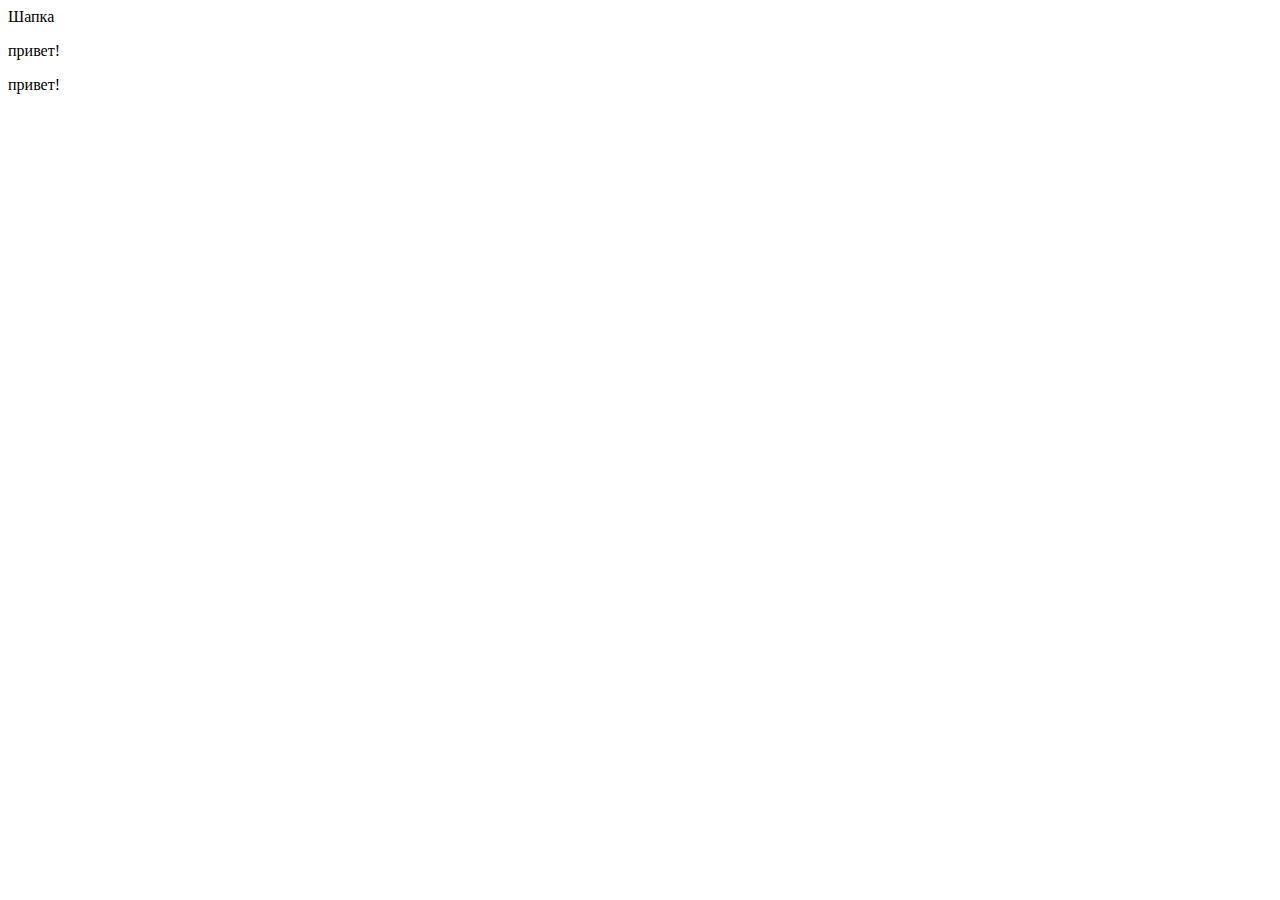
==== source/index.html @ 7884c62a "добавляет тест (#4)" ====
<!DOCTYPE html>
<html class="page" lang="ru">

<head>
	<meta charset="UTF-8">
	<title>Название проекта</title>
	<meta name="viewport" content="width=device-width,initial-scale=1">
	<link rel="stylesheet" href="styles/styles.css">
	<script src="scripts/index.js" defer></script>
</head>

<body class="page__body">
	<header class="header">Шапка</header>
	<p>привет!</p>
	<p>привет!</p>
</body>

</html>
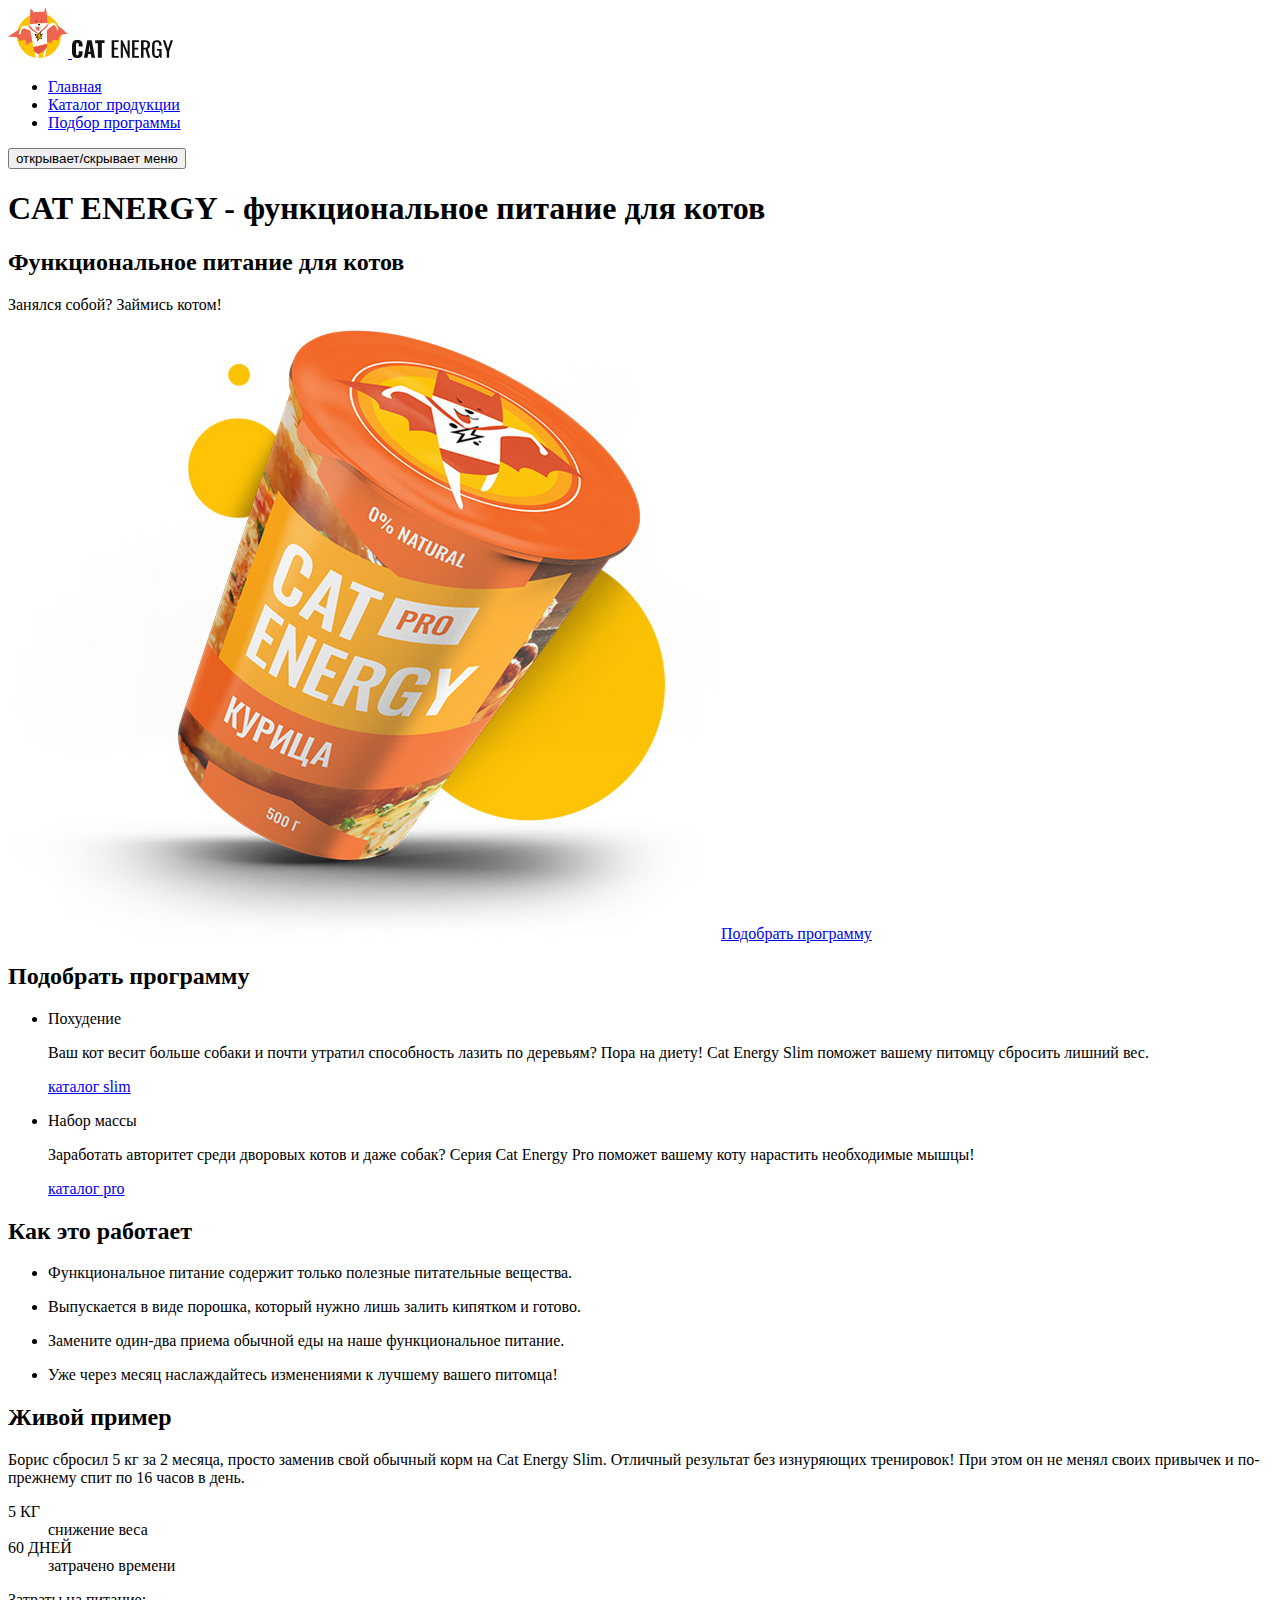
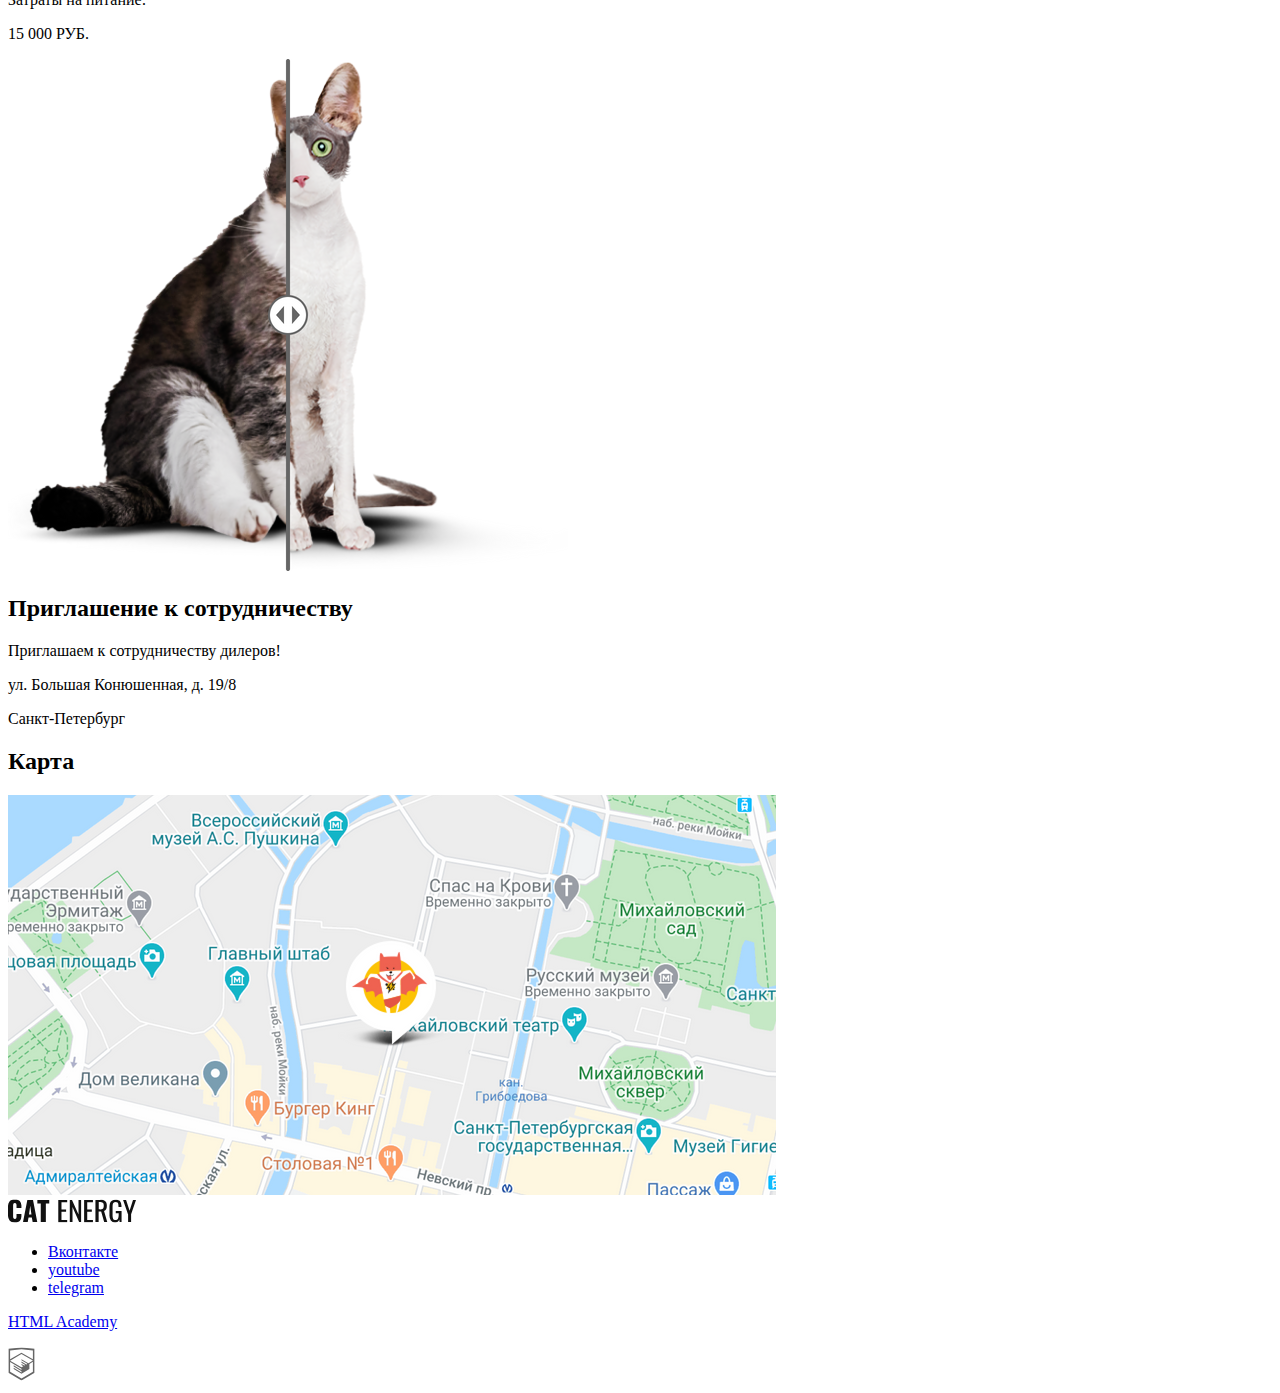
==== commit 43a83895: "Добавляет адаптивную графику (#7)" ====
--- a/source/index.html
+++ b/source/index.html
@@ -2,17 +2,157 @@
 <html class="page" lang="ru">
 
 <head>
-	<meta charset="UTF-8">
-	<title>Название проекта</title>
-	<meta name="viewport" content="width=device-width,initial-scale=1">
-	<link rel="stylesheet" href="styles/styles.css">
-	<script src="scripts/index.js" defer></script>
+  <meta charset="UTF-8">
+  <title>Функциональное питание для котов CAT ENERGY</title>
+  <meta name="viewport" content="width=device-width,initial-scale=1">
+  <link rel="stylesheet" href="styles/styles.css">
+  <link rel="icon" href="favicon.ico">
+  <link rel="icon" href="favicons/icon.svg" type="image/svg+xml">
+  <link rel="apple-touch-icon" href="favicons/180.png">
+  <link rel="manifest" href="manifest.webmanifest">
+  <script src="scripts/index.js" defer></script>
 </head>
 
 <body class="page__body">
-	<header class="header">Шапка</header>
-	<p>привет!</p>
-	<p>привет!</p>
+  <header class="header">
+    <a class="logo" href="index.html">
+      <picture>
+        <source width="70" height="59" type="image/svg+xml" media="(min-width: 1440px)" srcset="images/logo-picture-desktop.svg">
+        <source width="60" height="50" type="image/svg+xml" media="(min-width: 768px)" srcset="images/logo-picture-tablet.svg">
+        <img class="logo__picture" src="images/logo-picture-mobile.svg" width="33" height="38" alt="картинка логотипа Кэт энерджи">
+      </picture>
+      <img class="logo__name logo__name--desktop" src="images/logo-name.svg" width="101" height="18" alt="название логотипа Кэт энерджи">
+    </a>
+    <nav class="header__navigation navigation">
+      <ul class="navigation__list">
+        <li class="navigation__item navigation__item--current">
+          <a class="navigation__link" href="index.html">Главная</a>
+        </li>
+        <li class="navigation__item">
+          <a class="navigation__link" href="catalog.html">Каталог продукции</a>
+        </li>
+        <li class="navigation__item">
+          <a class="navigation__link" href="#">Подбор программы</a>
+        </li>
+      </ul>
+      <button class="navigation__button" type="button" aria-label="Открыть меню сайта">
+        <span class="visually-hidden">открывает/скрывает меню</span>
+      </button>
+    </nav>
+  </header>
+  <main class="main">
+    <h1 class="visually-hidden">CAT ENERGY - функциональное питание для котов</h1>
+    <section class="main-description">
+      <h2 class="main-description__title">Функциональное питание для котов</h2>
+      <p class="main-description__description">Занялся собой? Займись котом!</p>
+      <picture>
+        <source width="552" height="499" type="image/png" media="(min-width: 1440px)" srcset="images/main-can-desktop@1x.png 1x, images/main-can-desktop@2x.png 2x">
+        <source width="709" height="609" type="image/png" media="(min-width: 768px)" srcset="images/main-can-tablet@1x.png 1x, images/main-can-tablet@2x.png 2x">
+        <img class="main-description__image" src="images/main-can-mobile@1x.png" srcset="images/main-can-mobile@2x.png 2x" width="280" height="270" alt="изображение товара">
+      </picture>
+      <a class="main-description__button button" href="#" aria-label="Подобрать программу корма для животного">Подобрать программу</a>
+    </section>
+    <section class="programs">
+      <h2 class="visually-hidden">Подобрать программу</h2>
+      <ul class="programs__list">
+        <li class="programs__item">
+          <p class="programs__item-title">Похудение</p>
+          <p class="programs__item-description">Ваш кот весит больше собаки и почти утратил способность лазить по деревьям? Пора на диету! Cat Energy Slim поможет вашему питомцу сбросить лишний вес.</p>
+          <a class="programs__item-link" href="#">каталог slim</a>
+        </li>
+        <li class="programs__item">
+          <p class="programs__item-title">Набор массы</p>
+          <p class="programs__item-description">Заработать авторитет среди дворовых котов и даже собак? Серия Cat Energy Pro поможет вашему коту нарастить необходимые мышцы!</p>
+          <a class="programs__item-link" href="#">каталог pro</a>
+        </li>
+      </ul>
+    </section>
+    <section class="benefits">
+      <h2 class="benefits__title">Как это работает</h2>
+      <ul class="benefits__list">
+        <li class="benefits__item">
+          <p class="benefits__item-description">Функциональное питание содержит только полезные питательные вещества.</p>
+        </li>
+        <li class="benefits__item">
+          <p class="benefits__item-description">Выпускается в виде порошка, который нужно лишь залить кипятком и готово.</p>
+        </li>
+        <li class="benefits__item">
+          <p class="benefits__item-description">Замените один-два приема обычной еды на наше функциональное питание.</p>
+        </li>
+        <li class="benefits__item">
+          <p class="benefits__item-description">Уже через месяц наслаждайтесь изменениями к лучшему вашего питомца!</p>
+        </li>
+      </ul>
+    </section>
+    <section class="results">
+      <h2 class="results__title">Живой пример</h2>
+      <p class="results__description">Борис сбросил 5 кг за 2 месяца, просто заменив свой обычный корм на Cat Energy Slim. Отличный результат без изнуряющих тренировок! При этом он не менял своих привычек и по-прежнему спит по 16 часов в день.</p>
+      <dl class="results__list">
+        <div class="results__item">
+          <dt class="results__number">5 КГ</dt>
+          <dd class="results__description">
+            снижение веса
+          </dd>
+        </div>
+        <div class="results__item">
+          <dt class="results__number">
+            60 ДНЕЙ
+          </dt>
+          <dd class="results__description">
+            затрачено времени
+          </dd>
+        </div>
+      </dl>
+      <div class="results__total">
+        <p class="results__total-title">Затраты на питание:</p>
+        <p class="results__total-content">15 000 РУБ.</p>
+      </div>
+      <picture>
+        <source width="560" height="512" type="image/png" media="(min-width: 768px)" srcset="images/cat-slider-tablet@1x.png 1x, images/cat-slider-tablet@2x.png 2x">
+        <img class="results__image" src="images/cat-slider-mobile@1x.png" srcset="images/cat-slider-mobile@2x.png 2x" width="280" height="256" alt="кот до и после приема курса корма">
+      </picture>
+
+    </section>
+    <section class="cooperation">
+      <h2 class="visually-hidden">Приглашение к сотрудничеству</h2>
+      <div class="cooperation__container">
+        <p class="cooperation__container-text">Приглашаем к сотрудничеству дилеров!</p>
+        <p class="cooperation__container-street">ул. Большая Конюшенная, д. 19/8</p>
+        <p class="cooperation__container-city">Санкт-Петербург</p>
+      </div>
+    </section>
+    <section class="map">
+      <h2 class="visually-hidden">Карта</h2>
+      <picture>
+        <source width="1440" height="400" type="image/png" media="(min-width: 1440px)" srcset="images/map-desktop@1x.png 1x, images/map-desktop@2x.png 2x">
+        <source width="768" height="400" type="image/png" media="(min-width: 768px)" srcset="images/map-tablet@1x.png 1x, images/imap-tablet@2x.png 2x">
+        <img class="map__image" src="images/map-mobile@1x.png" srcset="images/map-mobile@2x.png 2x" width="320" height="362" alt="карта">
+      </picture>
+    </section>
+  </main>
+  <footer class="footer">
+    <div class="footer__container">
+      <a class="logo" href="index.html">
+        <img class="logo__name logo__name--big" src="images/logo-name.svg" width="128" height="24" alt="название логотипа Кэт энерджи">
+      </a>
+      <ul class="social">
+        <li class="social__item">
+          <a class="social__link social__link--vkontakte" href="#"><span class="visually-hidden">Вконтакте</span></a>
+        </li>
+        <li class="social__item">
+          <a class="social__link social__link--youtube" href="#"><span class="visually-hidden">youtube</span></a>
+        </li>
+        <li class="social__item">
+          <a class="social__link social__link--telegram" href="#"><span class="visually-hidden">telegram</span></a>
+        </li>
+      </ul>
+      <a class="footer__copyright" href="https://htmlacademy.ru/intensive/adaptive">
+        <p class="footer__copyright-text">HTML Academy</p>
+        <img class="footer__copyright-logo" src="images/logo-html-academy.svg" width="27" height="34" alt="логотип html-академии">
+      </a>
+    </div>
+  </footer>
+
 </body>
 
 </html>
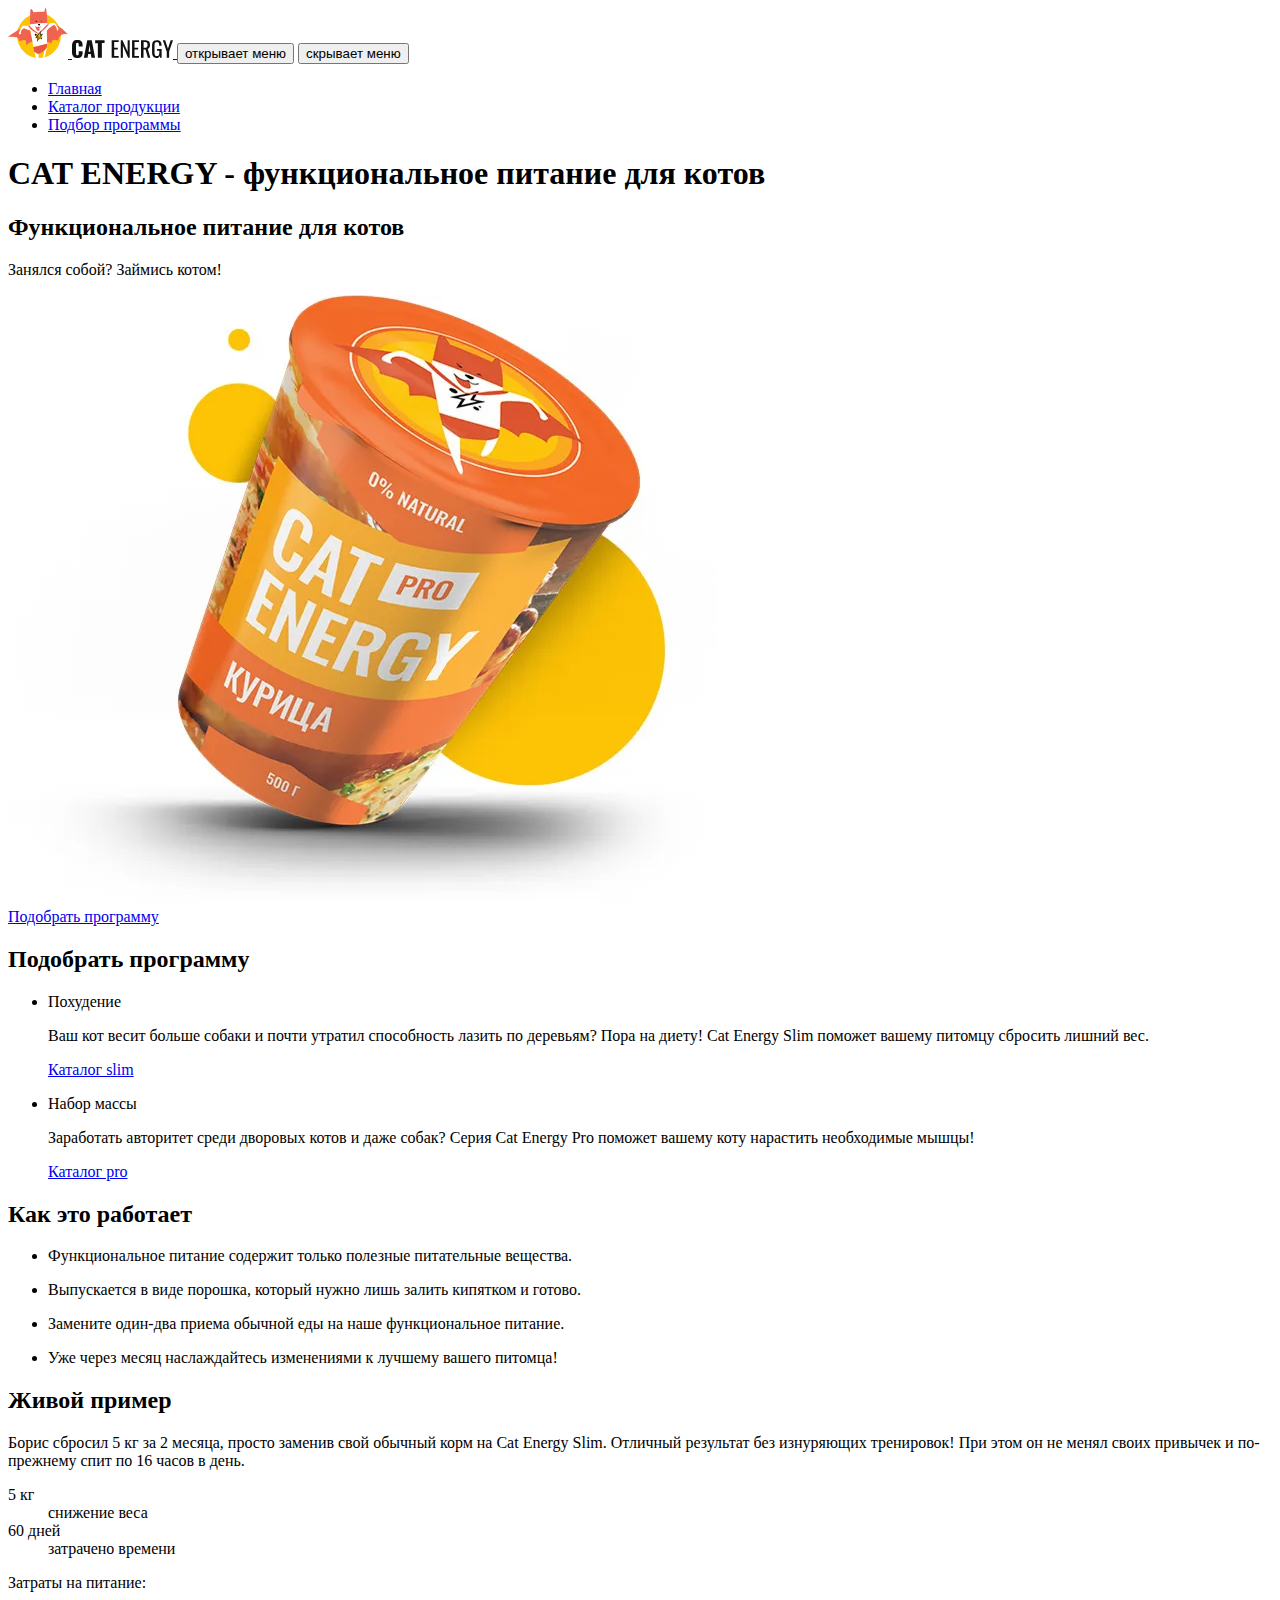
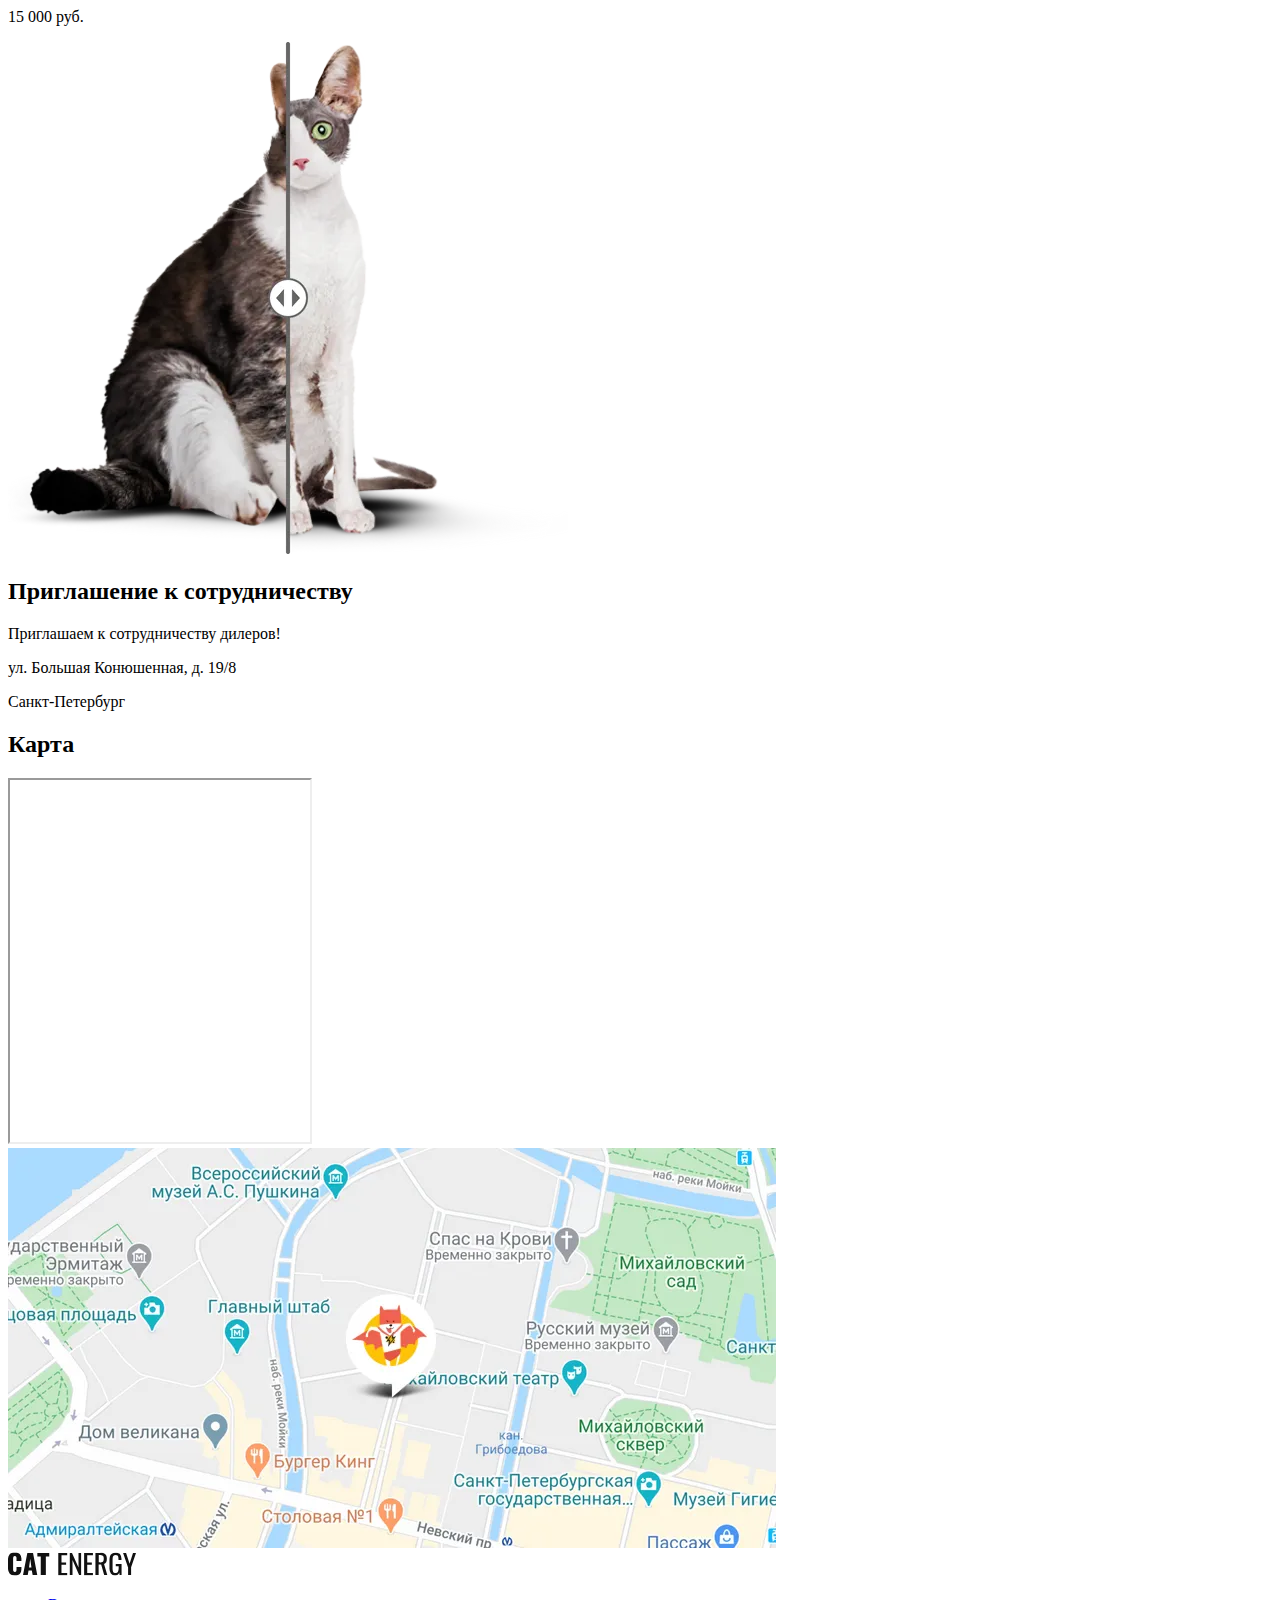
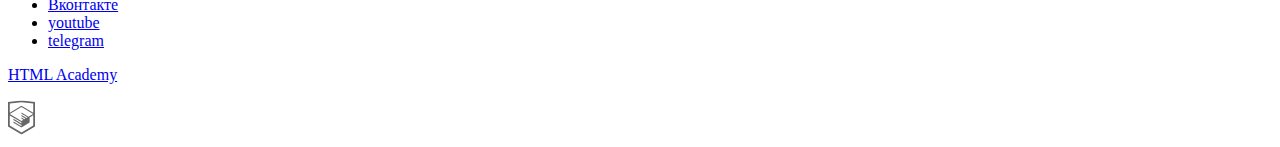
==== commit 6a879f95: "Merge pull request #3 from PolinaGoltsova/master" ====
--- a/source/index.html
+++ b/source/index.html
@@ -10,23 +10,31 @@
   <link rel="icon" href="favicons/icon.svg" type="image/svg+xml">
   <link rel="apple-touch-icon" href="favicons/180.png">
   <link rel="manifest" href="manifest.webmanifest">
+  <link rel="preload" href="fonts/lato/Lato-Regular.woff2" as="font" type="font/woff2" crossorigin="anonymous">
+  <link rel="preload" href="fonts/oswald/oswaldregular.woff2" as="font" type="font/woff2" crossorigin="anonymous">
   <script src="scripts/index.js" defer></script>
 </head>
 
 <body class="page__body">
-  <header class="header">
-    <a class="logo" href="index.html">
+  <header class="header" data-test="header">
+    <a class="main-logo" href="index.html">
       <picture>
         <source width="70" height="59" type="image/svg+xml" media="(min-width: 1440px)" srcset="images/logo-picture-desktop.svg">
         <source width="60" height="50" type="image/svg+xml" media="(min-width: 768px)" srcset="images/logo-picture-tablet.svg">
-        <img class="logo__picture" src="images/logo-picture-mobile.svg" width="33" height="38" alt="картинка логотипа Кэт энерджи">
+        <img class="main-logo__picture" src="images/logo-picture-mobile.svg" width="33" height="38" alt="картинка логотипа Кэт энерджи">
       </picture>
-      <img class="logo__name logo__name--desktop" src="images/logo-name.svg" width="101" height="18" alt="название логотипа Кэт энерджи">
+      <img class="main-logo__name-header" src="images/logo-name.svg" width="101" height="18" alt="название логотипа Кэт энерджи">
     </a>
+    <button class="header__button-open header__button-open--disabled" type="button" aria-label="Открыть меню сайта">
+      <span class="visually-hidden">открывает меню</span>
+    </button>
+    <button class="header__button-close header__button-close--disabled" type="button" aria-label="Открыть меню сайта">
+      <span class="visually-hidden">скрывает меню</span>
+    </button>
     <nav class="header__navigation navigation">
-      <ul class="navigation__list">
-        <li class="navigation__item navigation__item--current">
-          <a class="navigation__link" href="index.html">Главная</a>
+      <ul class="navigation__list navigation__list--disabled">
+        <li class="navigation__item">
+          <a class="navigation__link navigation__link--current navigation__link--current-another" href="index.html">Главная</a>
         </li>
         <li class="navigation__item">
           <a class="navigation__link" href="catalog.html">Каталог продукции</a>
@@ -35,107 +43,130 @@
           <a class="navigation__link" href="#">Подбор программы</a>
         </li>
       </ul>
-      <button class="navigation__button" type="button" aria-label="Открыть меню сайта">
-        <span class="visually-hidden">открывает/скрывает меню</span>
-      </button>
     </nav>
   </header>
   <main class="main">
     <h1 class="visually-hidden">CAT ENERGY - функциональное питание для котов</h1>
-    <section class="main-description">
-      <h2 class="main-description__title">Функциональное питание для котов</h2>
-      <p class="main-description__description">Занялся собой? Займись котом!</p>
-      <picture>
-        <source width="552" height="499" type="image/png" media="(min-width: 1440px)" srcset="images/main-can-desktop@1x.png 1x, images/main-can-desktop@2x.png 2x">
-        <source width="709" height="609" type="image/png" media="(min-width: 768px)" srcset="images/main-can-tablet@1x.png 1x, images/main-can-tablet@2x.png 2x">
-        <img class="main-description__image" src="images/main-can-mobile@1x.png" srcset="images/main-can-mobile@2x.png 2x" width="280" height="270" alt="изображение товара">
-      </picture>
-      <a class="main-description__button button" href="#" aria-label="Подобрать программу корма для животного">Подобрать программу</a>
+    <section class="main-description" data-test="main-description">
+      <div class="main-description__wrapper">
+        <h2 class="main-description__title">Функциональное питание&nbsp;для котов</h2>
+        <p class="main-description__text">Занялся собой? Займись котом!</p>
+        <div class="main-description__image-wrapper">
+          <picture>
+
+            <source width="552" height="499" type="image/webp" media="(min-width: 1440px)" srcset="images/main-can-desktop@1x.webp 1x, images/main-can-desktop@2x.webp 2x">
+            <source width="709" height="609" type="image/webp" media="(min-width: 768px)" srcset="images/main-can-tablet@1x.webp 1x, images/main-can-tablet@2x.webp 2x">
+            <source width="280" height="270" type="image/webp" srcset="images/main-can-mobile@1x.webp 1x, images/main-can-mobile@2x.webp 2x">
+
+            <source width="552" height="499" type="image/png" media="(min-width: 1440px)" srcset="images/main-can-desktop@1x.png 1x, images/main-can-desktop@2x.png 2x">
+            <source width="709" height="609" type="image/png" media="(min-width: 768px)" srcset="images/main-can-tablet@1x.png 1x, images/main-can-tablet@2x.png 2x">
+            <img class="main-description__image" src="images/main-can-mobile@1x.png" srcset="images/main-can-mobile@2x.png 2x" width="280" height="270" alt="изображение товара">
+          </picture>
+        </div>
+        <a class="main-description__button button" href="#" aria-label="Подобрать программу корма для животного">Подобрать программу</a>
+      </div>
     </section>
-    <section class="programs">
+    <section class="programs container" data-test="programs">
       <h2 class="visually-hidden">Подобрать программу</h2>
       <ul class="programs__list">
-        <li class="programs__item">
+        <li class="programs__item programs__item--slim">
           <p class="programs__item-title">Похудение</p>
           <p class="programs__item-description">Ваш кот весит больше собаки и почти утратил способность лазить по деревьям? Пора на диету! Cat Energy Slim поможет вашему питомцу сбросить лишний вес.</p>
-          <a class="programs__item-link" href="#">каталог slim</a>
+          <a class="programs__item-link" href="#">Каталог slim</a>
         </li>
-        <li class="programs__item">
+        <li class="programs__item programs__item--pro">
           <p class="programs__item-title">Набор массы</p>
           <p class="programs__item-description">Заработать авторитет среди дворовых котов и даже собак? Серия Cat Energy Pro поможет вашему коту нарастить необходимые мышцы!</p>
-          <a class="programs__item-link" href="#">каталог pro</a>
+          <a class="programs__item-link" href="#">Каталог pro</a>
         </li>
       </ul>
     </section>
-    <section class="benefits">
+    <section class="benefits container" data-test="benefits">
       <h2 class="benefits__title">Как это работает</h2>
       <ul class="benefits__list">
-        <li class="benefits__item">
+        <li class="benefits__item benefits__item--leaf">
           <p class="benefits__item-description">Функциональное питание содержит только полезные питательные вещества.</p>
         </li>
-        <li class="benefits__item">
+        <li class="benefits__item benefits__item--powder">
           <p class="benefits__item-description">Выпускается в виде порошка, который нужно лишь залить кипятком и готово.</p>
         </li>
-        <li class="benefits__item">
+        <li class="benefits__item benefits__item--cutlery">
           <p class="benefits__item-description">Замените один-два приема обычной еды на наше функциональное питание.</p>
         </li>
-        <li class="benefits__item">
+        <li class="benefits__item benefits__item--watch">
           <p class="benefits__item-description">Уже через месяц наслаждайтесь изменениями к лучшему вашего питомца!</p>
         </li>
       </ul>
     </section>
-    <section class="results">
-      <h2 class="results__title">Живой пример</h2>
-      <p class="results__description">Борис сбросил 5 кг за 2 месяца, просто заменив свой обычный корм на Cat Energy Slim. Отличный результат без изнуряющих тренировок! При этом он не менял своих привычек и по-прежнему спит по 16 часов в день.</p>
-      <dl class="results__list">
-        <div class="results__item">
-          <dt class="results__number">5 КГ</dt>
-          <dd class="results__description">
-            снижение веса
-          </dd>
+    <section class="results" data-test="results">
+      <div class="results__container container">
+        <h2 class="results__title">Живой пример</h2>
+        <p class="results__description">Борис сбросил 5 кг за 2 месяца, просто заменив свой обычный корм на Cat Energy Slim. Отличный результат без изнуряющих тренировок! При этом он не менял своих привычек и по-прежнему спит по 16 часов в день.</p>
+        <dl class="results__list">
+          <div class="results__item">
+            <dt class="results__number">5 кг</dt>
+            <dd class="results__text">
+              снижение веса
+            </dd>
+          </div>
+          <div class="results__item">
+            <dt class="results__number">
+              60 дней
+            </dt>
+            <dd class="results__text">
+              затрачено времени
+            </dd>
+          </div>
+        </dl>
+        <div class="results__total">
+          <p class="results__total-title">Затраты на питание:</p>
+          <p class="results__total-content">15 000 руб.</p>
         </div>
-        <div class="results__item">
-          <dt class="results__number">
-            60 ДНЕЙ
-          </dt>
-          <dd class="results__description">
-            затрачено времени
-          </dd>
+        <div class="results__image-wrapper">
+          <picture>
+
+            <source width="560" height="512" type="image/webp" media="(min-width: 768px)" srcset="images/cat-slider-tablet@1x.webp 1x, images/cat-slider-tablet@2x.webp 2x">
+            <source width="280" height="256" type="image/webp" srcset="images/cat-slider-mobile@1x.webp 1x, images/cat-slider-mobile@2x.webp 2x">
+
+            <source width="560" height="512" type="image/png" media="(min-width: 768px)" srcset="images/cat-slider-tablet@1x.png 1x, images/cat-slider-tablet@2x.png 2x">
+            <img class="results__image" loading="lazy" src="images/cat-slider-mobile@1x.png" srcset="images/cat-slider-mobile@2x.png 2x" width="280" height="256" alt="кот до и после приема курса корма">
+          </picture>
         </div>
-      </dl>
-      <div class="results__total">
-        <p class="results__total-title">Затраты на питание:</p>
-        <p class="results__total-content">15 000 РУБ.</p>
-      </div>
-      <picture>
-        <source width="560" height="512" type="image/png" media="(min-width: 768px)" srcset="images/cat-slider-tablet@1x.png 1x, images/cat-slider-tablet@2x.png 2x">
-        <img class="results__image" src="images/cat-slider-mobile@1x.png" srcset="images/cat-slider-mobile@2x.png 2x" width="280" height="256" alt="кот до и после приема курса корма">
-      </picture>
-
-    </section>
-    <section class="cooperation">
-      <h2 class="visually-hidden">Приглашение к сотрудничеству</h2>
-      <div class="cooperation__container">
-        <p class="cooperation__container-text">Приглашаем к сотрудничеству дилеров!</p>
-        <p class="cooperation__container-street">ул. Большая Конюшенная, д. 19/8</p>
-        <p class="cooperation__container-city">Санкт-Петербург</p>
       </div>
     </section>
-    <section class="map">
+    <section class="cooperation" data-test="cooperation">
+      <div class="cooperation__wrapper container">
+        <h2 class="visually-hidden">Приглашение к сотрудничеству</h2>
+        <p class="cooperation__title">Приглашаем к&nbsp;сотрудничеству дилеров!</p>
+        <div class="cooperation__container">
+          <p class="cooperation__container-street">ул. Большая Конюшенная, д. 19/8</p>
+          <p class="cooperation__container-city">Санкт-Петербург</p>
+        </div>
+      </div>
+    </section>
+    <section class="map" data-test="map">
       <h2 class="visually-hidden">Карта</h2>
-      <picture>
-        <source width="1440" height="400" type="image/png" media="(min-width: 1440px)" srcset="images/map-desktop@1x.png 1x, images/map-desktop@2x.png 2x">
-        <source width="768" height="400" type="image/png" media="(min-width: 768px)" srcset="images/map-tablet@1x.png 1x, images/imap-tablet@2x.png 2x">
-        <img class="map__image" src="images/map-mobile@1x.png" srcset="images/map-mobile@2x.png 2x" width="320" height="362" alt="карта">
-      </picture>
+      <iframe class="map__iframe" loading="lazy" src="https://yandex.ru/map-widget/v1/?um=constructor%3A1749bafe1a4d317f923abe7bff50d1e7f415009fd697835fbb90958809d632f7&amp;source=constructor" height="362"></iframe>
+      <div class="map__image-wrapper map__image-wrapper--hidden">
+        <picture>
+
+          <source width="1440" height="400" type="image/webp" media="(min-width: 1440px)" srcset="images/map-desktop@1x.webp 1x, images/map-desktop@2x.webp 2x">
+          <source width="768" height="400" type="image/webp" media="(min-width: 768px)" srcset="images/map-tablet@1x.webp 1x, images/map-tablet@2x.webp 2x">
+          <source width="320" height="362" type="image/webp" srcset="images/map-mobile@1x.webp 1x, images/map-mobile@2x.webp 2x">
+
+          <source width="1440" height="400" type="image/png" media="(min-width: 1440px)" srcset="images/map-desktop@1x.png 1x, images/map-desktop@2x.png 2x">
+          <source width="768" height="400" type="image/png" media="(min-width: 768px)" srcset="images/map-tablet@1x.png 1x, images/map-tablet@2x.png 2x">
+          <img class="map__image" loading="lazy" src="images/map-mobile@1x.png" srcset="images/map-mobile@2x.png 2x" width="320" height="362" alt="карта">
+        </picture>
+      </div>
     </section>
   </main>
-  <footer class="footer">
-    <div class="footer__container">
+  <footer class="footer" data-test="footer">
+    <div class="footer__container container">
       <a class="logo" href="index.html">
-        <img class="logo__name logo__name--big" src="images/logo-name.svg" width="128" height="24" alt="название логотипа Кэт энерджи">
+        <img class="logo__name-footer" src="images/logo-name.svg" width="128" height="24" alt="название логотипа Кэт энерджи">
       </a>
-      <ul class="social">
+      <ul class="footer__social social">
         <li class="social__item">
           <a class="social__link social__link--vkontakte" href="#"><span class="visually-hidden">Вконтакте</span></a>
         </li>
@@ -148,7 +179,16 @@
       </ul>
       <a class="footer__copyright" href="https://htmlacademy.ru/intensive/adaptive">
         <p class="footer__copyright-text">HTML Academy</p>
-        <img class="footer__copyright-logo" src="images/logo-html-academy.svg" width="27" height="34" alt="логотип html-академии">
+        <svg viewBox="0 0 27 35" width="27" height="35" aria-hidden="true" fill="#666" xmlns="http://www.w3.org/2000/svg">
+          <g clip-path="url(#a)">
+            <path d="m13.64.52-.14-.02-13.5 1.4v24.61l13.5 7.99 13.5-7.99v-24.6l-13.36-1.4Zm11.6 25-11.74 6.94-11.73-6.94v-10.1l11.68 6.93.02 1.25-8.02-4.75v1.23l8.04 4.8.02 1.3-8.05-4.76v1.22l8.04 4.81 8.12-4.83v-5.21l3.62-2.15v10.26Zm0-11.57-3.23 1.88-1.48.88-7.06-4.19-.01 1.23 6.04 3.57-.06.03-.13.07-.86.5-4.98-2.95-.01 1.22 3.93 2.33-.93.61-.02.01-2.97-1.74-.01 1.23 1.94 1.13-1.98 1.19-11.62-6.87 11.63-6.96 11.8 6.83Zm0-1.22-11.8-6.92-11.67 6.91v-9.23l11.73-1.23 11.73 1.23v9.24Z" fill="#666" />
+          </g>
+          <defs>
+            <clippath id="a">
+              <path fill="#fff" transform="translate(0 .5)" d="M0 0h27v34h-27z" />
+            </clippath>
+          </defs>
+        </svg>
       </a>
     </div>
   </footer>
